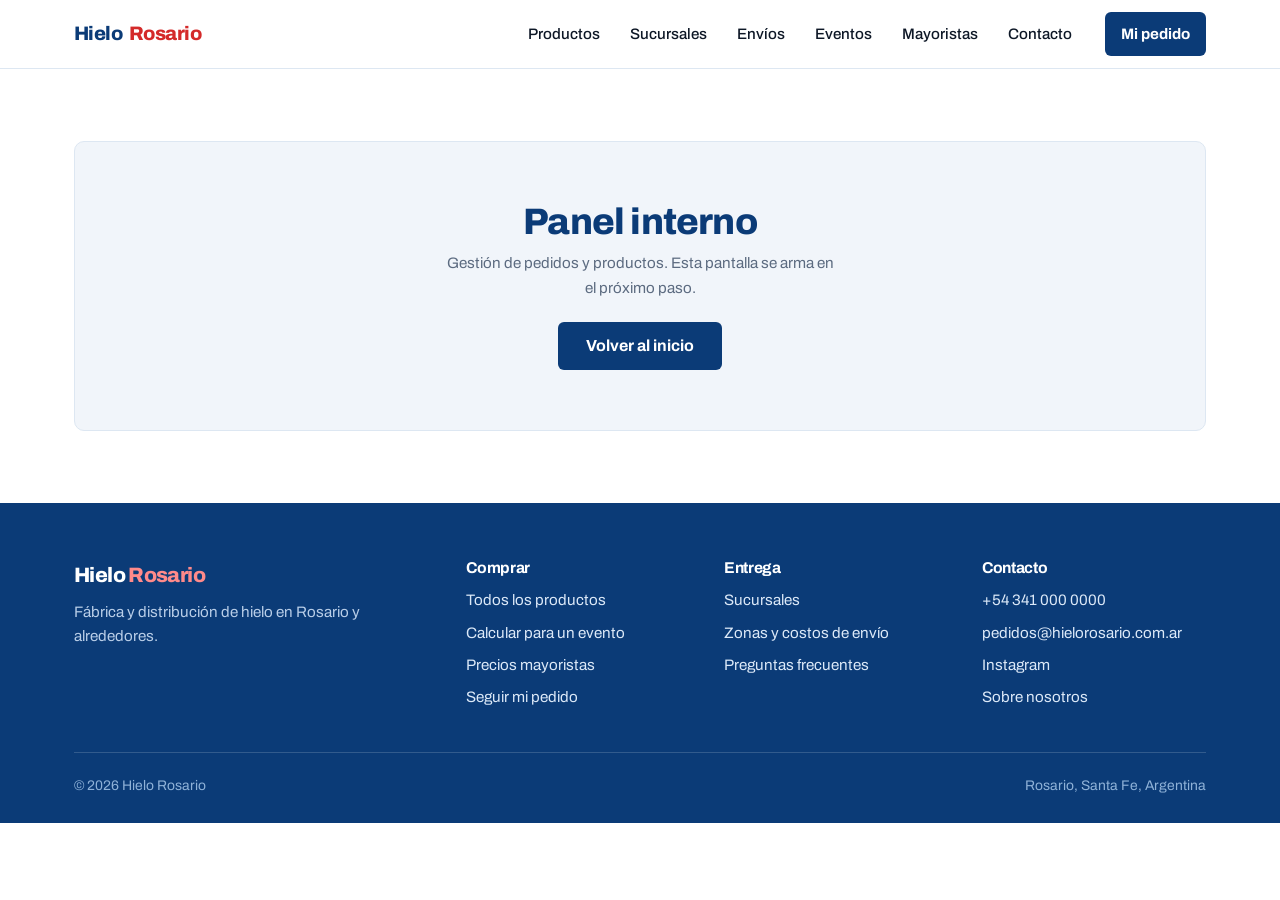
==== admin.html @ f802578d "Add files via upload" ====
<!DOCTYPE html>
<html lang="es-AR">
<head>
<meta charset="utf-8">
<meta name="viewport" content="width=device-width, initial-scale=1">
<title>Panel interno — Hielo Rosario</title>
<meta name="description" content="Gestión de pedidos y productos.">
<link rel="preconnect" href="https://fonts.googleapis.com">
<link rel="preconnect" href="https://fonts.gstatic.com" crossorigin>
<link href="https://fonts.googleapis.com/css2?family=Archivo:wght@400;500;700;800&display=swap" rel="stylesheet">
<link rel="stylesheet" href="estilos.css">
</head>
<body>

<div id="header"></div>

<main>
  <section class="seccion">
    <div class="contenedor">
      <div class="aviso aviso--obra">
        <h2>Panel interno</h2>
        <p>Gestión de pedidos y productos. Esta pantalla se arma en el próximo paso.</p>
        <a class="boton boton--azul" href="index.html">Volver al inicio</a>
      </div>
    </div>
  </section>
</main>

<div id="footer"></div>

<script src="config.js"></script>
<script src="carrito.js"></script>
<script src="datos.js"></script>
<script src="layout.js"></script>
</body>
</html>
---- estilos.css ----
/* ==========================================================================
   HIELO ROSARIO — Estilos del sitio
   Blanco = campo · Azul = estructura · Rojo = solo lo que se toca
   ========================================================================== */

/* ---------- 1. TOKENS ---------------------------------------------------- */
:root {
  /* Color */
  --blanco:      #FFFFFF;
  --hielo:       #F1F5FA;   /* fondo frío, reemplaza al gris neutro */
  --escarcha:    #DDE7F2;   /* bordes y separadores */
  --azul:        #0B3B77;   /* azul empresarial — estructura */
  --azul-vivo:   #1668D6;   /* links e interacción */
  --azul-humo:   #E7EFF9;   /* superficies azuladas suaves */
  --rojo:        #D42A2A;   /* SOLO acciones y urgencia */
  --rojo-oscuro: #A81F1F;
  --tinta:       #0D1726;   /* texto principal (negro azulado, no gris) */
  --tinta-suave: #5C6B80;   /* texto secundario */
  --verde:       #15803D;   /* estado abierto */

  /* Tipografía */
  --fuente: 'Archivo', system-ui, -apple-system, 'Segoe UI', sans-serif;

  /* Espaciado */
  --ancho: 1180px;
  --gutter: 24px;
  --radio: 10px;
  --radio-chico: 6px;

  /* Sombra: una sola, discreta, solo para elementos que flotan de verdad */
  --sombra: 0 8px 28px rgba(11, 59, 119, .10);
}

/* ---------- 2. BASE ------------------------------------------------------ */
*, *::before, *::after { box-sizing: border-box; }

html { -webkit-text-size-adjust: 100%; scroll-behavior: smooth; }

body {
  margin: 0;
  font-family: var(--fuente);
  font-size: 16.5px;
  line-height: 1.6;
  color: var(--tinta);
  background: var(--blanco);
  -webkit-font-smoothing: antialiased;
}

img { max-width: 100%; display: block; }

a { color: var(--azul-vivo); text-decoration: none; }
a:hover { text-decoration: underline; }

h1, h2, h3, h4 {
  margin: 0 0 .5em;
  line-height: 1.12;
  letter-spacing: -.022em;
  font-weight: 800;
  color: var(--azul);
}

h1 { font-size: clamp(2.3rem, 6vw, 3.9rem); }
h2 { font-size: clamp(1.6rem, 3.4vw, 2.3rem); }
h3 { font-size: 1.15rem; font-weight: 700; }

p { margin: 0 0 1em; }

/* Números: siempre alineados, porque acá el contenido son kilos y precios */
.num { font-variant-numeric: tabular-nums; letter-spacing: -.02em; }

/* Accesibilidad: foco visible siempre */
:focus-visible {
  outline: 3px solid var(--azul-vivo);
  outline-offset: 2px;
  border-radius: 4px;
}

@media (prefers-reduced-motion: reduce) {
  *, *::before, *::after {
    animation-duration: .01ms !important;
    transition-duration: .01ms !important;
    scroll-behavior: auto !important;
  }
}

/* ---------- 3. LAYOUT ---------------------------------------------------- */
.contenedor {
  width: 100%;
  max-width: var(--ancho);
  margin: 0 auto;
  padding: 0 var(--gutter);
}

.seccion { padding: 72px 0; }
.seccion--fria { background: var(--hielo); }
.seccion--azul { background: var(--azul); color: #E8F0FA; }
.seccion--azul h2, .seccion--azul h3 { color: var(--blanco); }

.seccion__intro { max-width: 62ch; margin-bottom: 40px; }
.seccion__intro p { color: var(--tinta-suave); font-size: 1.05rem; margin: 0; }
.seccion--azul .seccion__intro p { color: #B9CEE8; }

.hidden { display: none !important; }

/* ---------- 4. BOTONES --------------------------------------------------- */
.boton {
  display: inline-flex;
  align-items: center;
  justify-content: center;
  gap: 8px;
  padding: 14px 26px;
  border: 2px solid transparent;
  border-radius: var(--radio-chico);
  font-family: var(--fuente);
  font-size: 1rem;
  font-weight: 700;
  line-height: 1;
  cursor: pointer;
  text-decoration: none;
  transition: background-color .15s ease, border-color .15s ease, color .15s ease;
}
.boton:hover { text-decoration: none; }

/* Rojo = la acción principal. Uno solo por pantalla. */
.boton--principal { background: var(--rojo); color: var(--blanco); }
.boton--principal:hover { background: var(--rojo-oscuro); }

.boton--azul { background: var(--azul); color: var(--blanco); }
.boton--azul:hover { background: #082B58; }

.boton--linea { background: transparent; border-color: var(--escarcha); color: var(--azul); }
.boton--linea:hover { border-color: var(--azul); background: var(--azul-humo); }

.boton--claro { background: var(--blanco); color: var(--azul); }
.boton--claro:hover { background: var(--hielo); }

.boton--ancho { width: 100%; }
.boton--chico { padding: 10px 18px; font-size: .92rem; }

.boton[disabled] { opacity: .45; pointer-events: none; }

/* ---------- 5. HEADER ---------------------------------------------------- */
.header {
  position: sticky;
  top: 0;
  z-index: 50;
  background: rgba(255, 255, 255, .96);
  backdrop-filter: saturate(180%) blur(8px);
  border-bottom: 1px solid var(--escarcha);
}

.header__fila {
  display: flex;
  align-items: center;
  gap: 20px;
  height: 68px;
}

.logo {
  display: flex;
  align-items: baseline;
  gap: 7px;
  font-weight: 800;
  font-size: 1.22rem;
  letter-spacing: -.03em;
  color: var(--azul);
  text-decoration: none;
  white-space: nowrap;
}
.logo:hover { text-decoration: none; }
.logo span { color: var(--rojo); }

.nav { display: flex; gap: 4px; margin-left: auto; }

.nav a {
  padding: 9px 13px;
  border-radius: var(--radio-chico);
  color: var(--tinta);
  font-size: .95rem;
  font-weight: 500;
  text-decoration: none;
}
.nav a:hover { background: var(--hielo); text-decoration: none; }
.nav a.activo { color: var(--azul); font-weight: 700; background: var(--azul-humo); }

/* Botón de pedido: el contador es la información, por eso va destacado */
.pedido-btn {
  display: inline-flex;
  align-items: center;
  gap: 9px;
  padding: 10px 16px;
  border-radius: var(--radio-chico);
  background: var(--azul);
  color: var(--blanco);
  font-weight: 700;
  font-size: .95rem;
  text-decoration: none;
  white-space: nowrap;
}
.pedido-btn:hover { background: #082B58; text-decoration: none; }

.pedido-btn__cuenta {
  min-width: 22px;
  height: 22px;
  padding: 0 6px;
  border-radius: 11px;
  background: var(--rojo);
  color: var(--blanco);
  font-size: .8rem;
  font-weight: 800;
  display: inline-flex;
  align-items: center;
  justify-content: center;
}
.pedido-btn__cuenta:empty,
.pedido-btn__cuenta[data-vacio="si"] { display: none; }

.menu-btn {
  display: none;
  margin-left: auto;
  padding: 10px;
  background: none;
  border: 1px solid var(--escarcha);
  border-radius: var(--radio-chico);
  cursor: pointer;
  color: var(--azul);
}

@media (max-width: 900px) {
  .menu-btn { display: inline-flex; }
  .nav {
    position: absolute;
    top: 68px; left: 0; right: 0;
    flex-direction: column;
    gap: 0;
    margin: 0;
    padding: 8px var(--gutter) 16px;
    background: var(--blanco);
    border-bottom: 1px solid var(--escarcha);
    box-shadow: var(--sombra);
  }
  .nav:not(.abierto) { display: none; }
  .nav a { padding: 14px 8px; border-bottom: 1px solid var(--hielo); border-radius: 0; }
  .header__fila { gap: 12px; }
}

/* ---------- 6. HERO ------------------------------------------------------ */
.hero {
  position: relative;
  overflow: hidden;
  background: var(--hielo);
  border-bottom: 1px solid var(--escarcha);
}

/* Textura de escarcha: cubos apenas insinuados. Es el único adorno del sitio. */
.hero::after {
  content: '';
  position: absolute;
  inset: 0;
  background-image:
    linear-gradient(var(--escarcha) 1px, transparent 1px),
    linear-gradient(90deg, var(--escarcha) 1px, transparent 1px);
  background-size: 44px 44px;
  opacity: .8;
  -webkit-mask-image: radial-gradient(ellipse 70% 90% at 88% 15%, #000, transparent 72%);
          mask-image: radial-gradient(ellipse 70% 90% at 88% 15%, #000, transparent 72%);
  pointer-events: none;
}

.hero__cuerpo {
  position: relative;
  z-index: 1;
  max-width: 54ch;
  padding: 92px 0 84px;
}

.hero h1 { max-width: 11ch; margin-bottom: .28em; }
.hero__bajada {
  max-width: 46ch;
  font-size: 1.14rem;
  color: var(--tinta-suave);
  margin-bottom: 30px;
}

.hero__acciones { display: flex; flex-wrap: wrap; gap: 12px; }

/* Estado de atención: dato útil de verdad, no decoración */
.estado {
  display: inline-flex;
  align-items: center;
  gap: 9px;
  margin-bottom: 22px;
  padding: 7px 14px 7px 11px;
  border-radius: 100px;
  background: var(--blanco);
  border: 1px solid var(--escarcha);
  font-size: .9rem;
  font-weight: 600;
  color: var(--tinta);
}
.estado__punto {
  width: 9px; height: 9px;
  border-radius: 50%;
  background: var(--tinta-suave);
  flex: none;
}
.estado[data-abierto="si"] .estado__punto { background: var(--verde); }
.estado[data-abierto="no"] .estado__punto { background: var(--rojo); }

@media (max-width: 700px) {
  .hero__cuerpo { padding: 52px 0 48px; }
  .hero::after { opacity: .35; }
}

/* ---------- 7. CATEGORÍAS ------------------------------------------------ */
/* Sin sombras ni tarjetas iguales: el peso lo da el borde y el color de fondo */
.categorias {
  display: grid;
  grid-template-columns: repeat(auto-fit, minmax(215px, 1fr));
  gap: 14px;
}

.categoria {
  display: flex;
  flex-direction: column;
  padding: 22px;
  min-height: 168px;
  border: 1px solid var(--escarcha);
  border-radius: var(--radio);
  background: var(--blanco);
  color: var(--tinta);
  text-decoration: none;
  transition: border-color .15s ease, background-color .15s ease;
}
.categoria:hover {
  border-color: var(--azul);
  background: var(--azul-humo);
  text-decoration: none;
}
.categoria__nombre { font-size: 1.22rem; font-weight: 800; color: var(--azul); margin-bottom: 5px; }
.categoria__desc { font-size: .93rem; color: var(--tinta-suave); margin: 0; }
.categoria__desde {
  margin-top: auto;
  padding-top: 14px;
  font-size: .9rem;
  font-weight: 700;
  color: var(--tinta);
}

/* ---------- 8. PRODUCTOS ------------------------------------------------- */
.grilla-productos {
  display: grid;
  grid-template-columns: repeat(auto-fill, minmax(238px, 1fr));
  gap: 16px;
}

.producto {
  display: flex;
  flex-direction: column;
  border: 1px solid var(--escarcha);
  border-radius: var(--radio);
  background: var(--blanco);
  overflow: hidden;
}

.producto__figura {
  position: relative;
  aspect-ratio: 4 / 3;
  background: var(--azul-humo);
  display: grid;
  place-items: center;
  border-bottom: 1px solid var(--escarcha);
}

/* El kilaje como identificador visual del producto: en este rubro, es el dato */
.producto__kilos {
  font-size: 2.5rem;
  font-weight: 800;
  color: var(--azul);
  letter-spacing: -.04em;
  font-variant-numeric: tabular-nums;
}
.producto__kilos small { font-size: .95rem; font-weight: 600; margin-left: 2px; }

.producto__etiqueta {
  position: absolute;
  top: 10px; left: 10px;
  padding: 4px 9px;
  border-radius: 4px;
  background: var(--rojo);
  color: var(--blanco);
  font-size: .74rem;
  font-weight: 800;
  letter-spacing: .01em;
}

.producto__cuerpo { padding: 16px; display: flex; flex-direction: column; flex: 1; }
.producto__nombre { font-size: 1.02rem; font-weight: 700; color: var(--tinta); margin: 0 0 4px; }
.producto__nombre a { color: inherit; }
.producto__desc { font-size: .88rem; color: var(--tinta-suave); margin: 0 0 14px; }

.producto__pie { margin-top: auto; display: flex; align-items: center; gap: 10px; }
.producto__precio {
  font-size: 1.3rem;
  font-weight: 800;
  color: var(--azul);
  font-variant-numeric: tabular-nums;
  margin-right: auto;
}
.producto__precio small { display: block; font-size: .74rem; font-weight: 600; color: var(--tinta-suave); }

.agotado { font-size: .85rem; font-weight: 700; color: var(--tinta-suave); }

/* ---------- 9. PASOS (secuencia real, por eso van numerados) ------------- */
.pasos { display: grid; grid-template-columns: repeat(auto-fit, minmax(240px, 1fr)); gap: 30px; }
.paso { border-top: 3px solid rgba(255,255,255,.28); padding-top: 18px; }
.paso__n {
  font-size: .88rem; font-weight: 800; color: #7FB0EC;
  font-variant-numeric: tabular-nums; margin-bottom: 8px;
}
.paso h3 { font-size: 1.13rem; margin-bottom: 6px; }
.paso p { font-size: .95rem; color: #B9CEE8; margin: 0; }

/* ---------- 10. BLOQUES SPLIT ------------------------------------------- */
.duo { display: grid; grid-template-columns: 1fr 1fr; gap: 16px; }
@media (max-width: 780px) { .duo { grid-template-columns: 1fr; } }

.panel {
  padding: 32px;
  border: 1px solid var(--escarcha);
  border-radius: var(--radio);
  background: var(--blanco);
  display: flex;
  flex-direction: column;
}
.panel h3 { font-size: 1.4rem; margin-bottom: 8px; }
.panel p { color: var(--tinta-suave); font-size: .98rem; }
.panel .boton { margin-top: auto; align-self: flex-start; }

.dato { display: flex; gap: 10px; align-items: baseline; margin-bottom: 6px; font-size: .95rem; }
.dato strong { color: var(--azul); font-variant-numeric: tabular-nums; white-space: nowrap; }

/* ---------- 11. FOOTER --------------------------------------------------- */
.footer {
  background: var(--azul);
  color: #B9CEE8;
  padding: 56px 0 26px;
  font-size: .95rem;
}
.footer a { color: #DCE9F8; }
.footer__grilla {
  display: grid;
  grid-template-columns: 1.6fr 1fr 1fr 1fr;
  gap: 34px;
  padding-bottom: 34px;
  border-bottom: 1px solid rgba(255,255,255,.16);
}
@media (max-width: 820px) { .footer__grilla { grid-template-columns: 1fr 1fr; gap: 26px; } }
@media (max-width: 480px) { .footer__grilla { grid-template-columns: 1fr; } }

.footer__logo { font-size: 1.3rem; font-weight: 800; color: var(--blanco); margin-bottom: 8px; letter-spacing: -.03em; }
.footer__logo span { color: #FF8A8A; }
.footer h4 { color: var(--blanco); font-size: .98rem; font-weight: 700; margin: 0 0 12px; }
.footer ul { list-style: none; margin: 0; padding: 0; }
.footer li { margin-bottom: 8px; }
.footer__legal {
  padding-top: 22px;
  display: flex;
  justify-content: space-between;
  gap: 14px;
  flex-wrap: wrap;
  font-size: .87rem;
  color: #8FB2D8;
}

/* ---------- 12. AVISOS / ESTADOS VACÍOS --------------------------------- */
.aviso {
  padding: 18px 20px;
  border-radius: var(--radio);
  border: 1px solid var(--escarcha);
  background: var(--hielo);
  font-size: .95rem;
}
.aviso--obra { text-align: center; padding: 60px 20px; }
.aviso--obra h2 { margin-bottom: 8px; }
.aviso--obra p { color: var(--tinta-suave); max-width: 44ch; margin: 0 auto 22px; }

.cargando { padding: 40px 0; color: var(--tinta-suave); font-size: .95rem; }

/* ---------- 13. PRODUCTO EN CELULAR -------------------------------------
   Tarjeta horizontal: el cliente ve 3 o 4 productos por pantalla en vez
   de uno, que es lo que importa cuando está comprando desde el teléfono. */
@media (max-width: 560px) {
  .grilla-productos { grid-template-columns: 1fr; gap: 12px; }

  .producto { flex-direction: row; align-items: stretch; }

  .producto__figura {
    aspect-ratio: auto;
    width: 104px;
    flex: none;
    border-bottom: 0;
    border-right: 1px solid var(--escarcha);
  }
  .producto__kilos { font-size: 1.75rem; }
  .producto__etiqueta { top: 6px; left: 6px; font-size: .65rem; padding: 3px 6px; }

  .producto__cuerpo { padding: 13px 14px; }
  .producto__desc { display: none; }
  .producto__pie { flex-wrap: wrap; gap: 8px; }
  .producto__precio { font-size: 1.15rem; }

  .seccion { padding: 48px 0; }
}
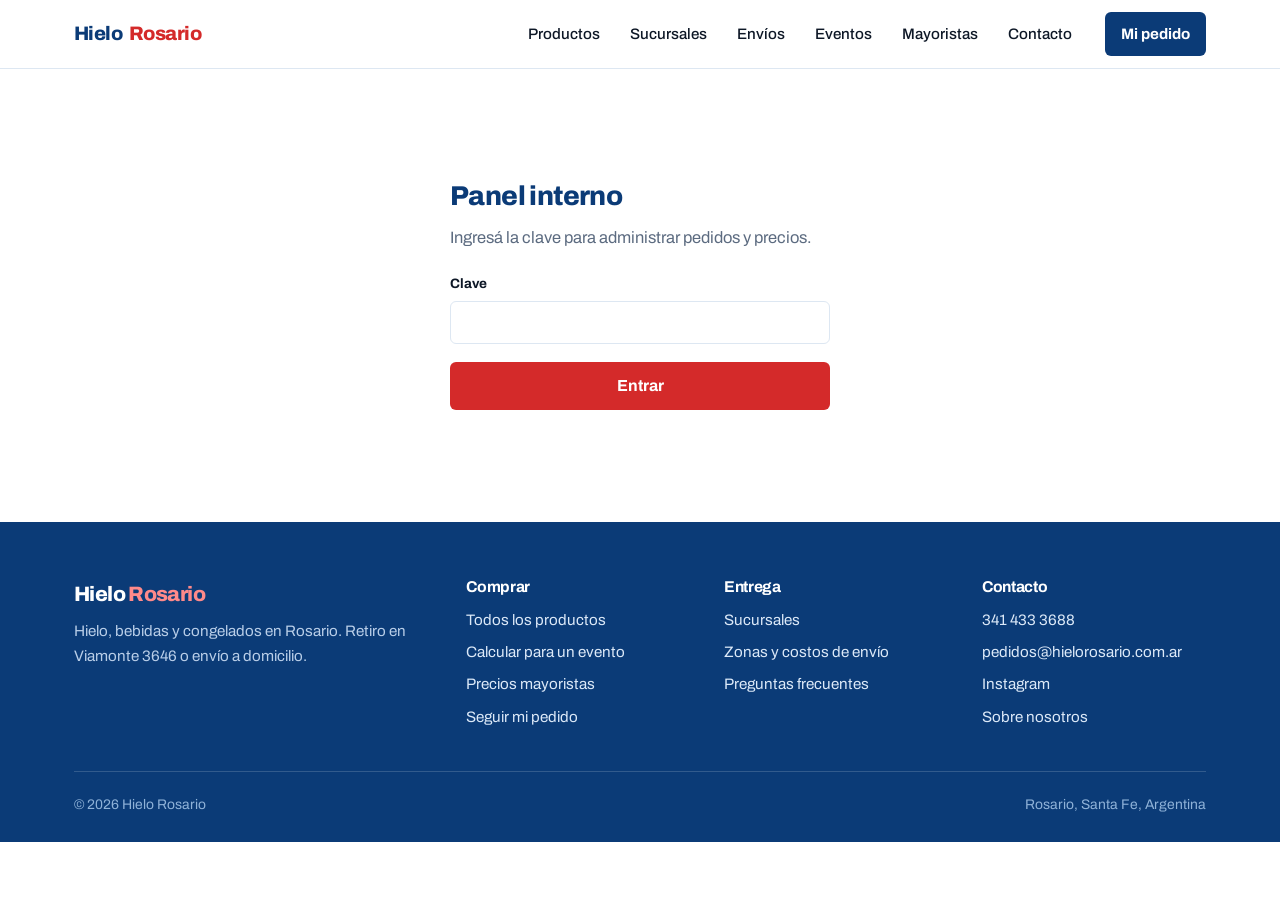
==== commit 996c53c3: "Add files via upload" ====
--- a/admin.html
+++ b/admin.html
@@ -4,7 +4,7 @@
 <meta charset="utf-8">
 <meta name="viewport" content="width=device-width, initial-scale=1">
 <title>Panel interno — Hielo Rosario</title>
-<meta name="description" content="Gestión de pedidos y productos.">
+<meta name="robots" content="noindex, nofollow">
 <link rel="preconnect" href="https://fonts.googleapis.com">
 <link rel="preconnect" href="https://fonts.gstatic.com" crossorigin>
 <link href="https://fonts.googleapis.com/css2?family=Archivo:wght@400;500;700;800&display=swap" rel="stylesheet">
@@ -17,11 +17,18 @@
 <main>
   <section class="seccion">
     <div class="contenedor">
-      <div class="aviso aviso--obra">
-        <h2>Panel interno</h2>
-        <p>Gestión de pedidos y productos. Esta pantalla se arma en el próximo paso.</p>
-        <a class="boton boton--azul" href="index.html">Volver al inicio</a>
+
+      <div id="login"></div>
+
+      <div id="panel" class="hidden">
+        <div class="admin__encabezado">
+          <h1>Panel interno</h1>
+          <button class="boton boton--linea boton--chico" id="salir">Salir</button>
+        </div>
+        <div class="chips" id="pestanas"></div>
+        <div id="vista"><p class="cargando">Cargando…</p></div>
       </div>
+
     </div>
   </section>
 </main>
@@ -32,5 +39,6 @@
 <script src="carrito.js"></script>
 <script src="datos.js"></script>
 <script src="layout.js"></script>
+<script src="admin.js"></script>
 </body>
 </html>
--- a/estilos.css
+++ b/estilos.css
@@ -140,10 +140,16 @@
 .boton[disabled] { opacity: .45; pointer-events: none; }
 
 /* ---------- 5. HEADER ---------------------------------------------------- */
-.header {
+/* El menú se pega arriba al hacer scroll. La posición va en el contenedor
+   (#header) y no en la etiqueta de adentro: si va adentro, el contenedor
+   mide solo 68px y el menú no tiene dónde quedarse pegado. */
+#header {
   position: sticky;
   top: 0;
   z-index: 50;
+}
+
+.header {
   background: rgba(255, 255, 255, .96);
   backdrop-filter: saturate(180%) blur(8px);
   border-bottom: 1px solid var(--escarcha);
@@ -399,6 +405,15 @@
 .producto__nombre a { color: inherit; }
 .producto__desc { font-size: .88rem; color: var(--tinta-suave); margin: 0 0 14px; }
 
+/* Precio de cuenta corriente: presente pero claramente secundario, para que
+   se lea que lo barato es pagar en el momento. */
+.producto__cc {
+  margin: 0 0 12px;
+  font-size: .82rem;
+  color: var(--tinta-suave);
+  font-variant-numeric: tabular-nums;
+}
+
 .producto__pie { margin-top: auto; display: flex; align-items: center; gap: 10px; }
 .producto__precio {
   font-size: 1.3rem;
@@ -407,7 +422,10 @@
   font-variant-numeric: tabular-nums;
   margin-right: auto;
 }
-.producto__precio small { display: block; font-size: .74rem; font-weight: 600; color: var(--tinta-suave); }
+.producto__precio small { display: block; font-size: .74rem; font-weight: 600; color: var(--tinta-suave); white-space: normal; }
+
+/* Cuando dice "Desde" el texto es más largo: se achica para no partirse */
+.producto__precio--desde { font-size: 1.1rem; white-space: nowrap; }
 
 .agotado { font-size: .85rem; font-weight: 700; color: var(--tinta-suave); }
 
@@ -512,3 +530,591 @@
 
   .seccion { padding: 48px 0; }
 }
+
+/* ---------- 14. CABECERA DE SECCIÓN -------------------------------------- */
+.cabecera {
+  background: var(--hielo);
+  border-bottom: 1px solid var(--escarcha);
+  padding: 46px 0 34px;
+}
+.cabecera h1 { font-size: clamp(1.9rem, 4.5vw, 2.9rem); margin-bottom: .3em; }
+.cabecera__bajada { max-width: 62ch; color: var(--tinta-suave); margin-bottom: 24px; }
+
+/* ---------- 15. BUSCADOR ------------------------------------------------- */
+.buscador {
+  display: flex;
+  align-items: center;
+  gap: 10px;
+  max-width: 420px;
+  padding: 0 14px;
+  background: var(--blanco);
+  border: 1px solid var(--escarcha);
+  border-radius: var(--radio-chico);
+  color: var(--tinta-suave);
+}
+.buscador:focus-within { border-color: var(--azul); }
+.buscador input {
+  flex: 1;
+  padding: 13px 0;
+  border: 0;
+  background: none;
+  font-family: var(--fuente);
+  font-size: 1rem;
+  color: var(--tinta);
+}
+.buscador input:focus { outline: none; }
+
+/* ---------- 16. FILTROS POR CATEGORÍA ------------------------------------ */
+.barra-filtros {
+  position: sticky;
+  top: 68px;
+  z-index: 40;
+  background: rgba(255,255,255,.97);
+  backdrop-filter: saturate(180%) blur(8px);
+  border-bottom: 1px solid var(--escarcha);
+}
+.chips {
+  display: flex;
+  gap: 8px;
+  padding: 12px 0;
+  overflow-x: auto;
+  scrollbar-width: none;
+}
+.chips::-webkit-scrollbar { display: none; }
+
+.chip {
+  flex: none;
+  padding: 8px 15px;
+  border: 1px solid var(--escarcha);
+  border-radius: 100px;
+  background: var(--blanco);
+  font-family: var(--fuente);
+  font-size: .92rem;
+  font-weight: 600;
+  color: var(--tinta);
+  cursor: pointer;
+  white-space: nowrap;
+  transition: border-color .15s ease, background-color .15s ease, color .15s ease;
+}
+.chip:hover { border-color: var(--azul); }
+.chip--activo { background: var(--azul); border-color: var(--azul); color: var(--blanco); }
+
+/* ---------- 17. ENCABEZADO DEL CATÁLOGO ---------------------------------- */
+.catalogo__encabezado {
+  display: flex;
+  align-items: baseline;
+  gap: 14px;
+  margin-bottom: 26px;
+}
+.catalogo__encabezado h2 { margin: 0; }
+.catalogo__cuenta { color: var(--tinta-suave); font-size: .95rem; font-weight: 600; }
+
+/* ---------- 18. CONTADOR DE CANTIDAD ------------------------------------- */
+.contador {
+  display: inline-flex;
+  align-items: center;
+  border: 1px solid var(--escarcha);
+  border-radius: var(--radio-chico);
+  overflow: hidden;
+  background: var(--blanco);
+}
+.contador__btn {
+  width: 34px;
+  height: 34px;
+  border: 0;
+  background: var(--blanco);
+  color: var(--azul);
+  font-size: 1.2rem;
+  font-weight: 700;
+  line-height: 1;
+  cursor: pointer;
+}
+.contador__btn:hover { background: var(--azul-humo); }
+.contador__n {
+  min-width: 30px;
+  text-align: center;
+  font-weight: 800;
+  color: var(--tinta);
+  font-size: .98rem;
+}
+.contador--grande .contador__btn { width: 46px; height: 50px; font-size: 1.4rem; }
+.contador--grande .contador__n { min-width: 44px; font-size: 1.15rem; }
+
+/* ---------- 19. FICHA DE PRODUCTO ---------------------------------------- */
+.miga { font-size: .9rem; color: var(--tinta-suave); margin-bottom: 22px; display: flex; gap: 8px; }
+.miga a::after { content: ' ›'; color: var(--escarcha); }
+.miga a:last-child::after { content: ''; }
+
+.ficha { display: grid; grid-template-columns: 1fr 1.15fr; gap: 44px; align-items: start; }
+@media (max-width: 800px) { .ficha { grid-template-columns: 1fr; gap: 26px; } }
+
+.ficha__figura {
+  aspect-ratio: 1;
+  display: grid;
+  place-items: center;
+  background: var(--azul-humo);
+  border: 1px solid var(--escarcha);
+  border-radius: var(--radio);
+  overflow: hidden;
+}
+.ficha__figura img { width: 100%; height: 100%; object-fit: cover; }
+.ficha__formato {
+  font-size: clamp(2rem, 6vw, 3.4rem);
+  font-weight: 800;
+  color: var(--azul);
+  letter-spacing: -.03em;
+  text-align: center;
+  padding: 0 18px;
+}
+@media (max-width: 800px) { .ficha__figura { aspect-ratio: 16/9; } }
+
+.ficha__datos h1 { font-size: clamp(1.6rem, 3.4vw, 2.3rem); }
+.ficha__desc { color: var(--tinta-suave); }
+
+.ficha__precio { margin: 22px 0 26px; }
+.ficha__precio-num {
+  display: block;
+  font-size: 2.4rem;
+  font-weight: 800;
+  color: var(--azul);
+  font-variant-numeric: tabular-nums;
+  line-height: 1.1;
+}
+.ficha__precio-nota { display: block; font-size: .9rem; color: var(--tinta-suave); margin-top: 2px; }
+.ficha__precio-cc {
+  display: inline-block;
+  margin-top: 10px;
+  padding: 5px 11px;
+  border-radius: var(--radio-chico);
+  background: var(--hielo);
+  font-size: .88rem;
+  color: var(--tinta-suave);
+  font-variant-numeric: tabular-nums;
+}
+
+.presentaciones { margin-bottom: 24px; }
+.presentaciones__titulo { font-size: .95rem; font-weight: 700; color: var(--tinta); margin-bottom: 10px; }
+.presentacion {
+  display: flex;
+  align-items: center;
+  justify-content: space-between;
+  gap: 16px;
+  width: 100%;
+  margin-bottom: 8px;
+  padding: 13px 16px;
+  border: 2px solid var(--escarcha);
+  border-radius: var(--radio-chico);
+  background: var(--blanco);
+  font-family: var(--fuente);
+  font-size: 1rem;
+  cursor: pointer;
+  text-align: left;
+  transition: border-color .15s ease, background-color .15s ease;
+}
+.presentacion:hover { border-color: var(--azul-vivo); }
+.presentacion--activa { border-color: var(--azul); background: var(--azul-humo); }
+.presentacion__nombre { font-weight: 600; color: var(--tinta); }
+.presentacion__precio { font-weight: 800; color: var(--azul); font-variant-numeric: tabular-nums; }
+
+.comprar { display: flex; gap: 12px; align-items: stretch; }
+.comprar .boton { flex: 1; }
+.comprar .contador--grande { flex: none; }
+
+.ficha__yaesta { margin-top: 14px; font-size: .92rem; color: var(--tinta-suave); }
+
+.ficha__entrega {
+  margin-top: 28px;
+  padding-top: 20px;
+  border-top: 1px solid var(--escarcha);
+  font-size: .93rem;
+  color: var(--tinta-suave);
+}
+.ficha__entrega p { margin: 0 0 6px; }
+.ficha__entrega strong { color: var(--tinta); }
+
+/* ---------- 20. IMAGEN DE PRODUCTO EN LA TARJETA ------------------------- */
+.producto__img { width: 100%; height: 100%; object-fit: cover; }
+
+@media (max-width: 900px) { .barra-filtros { top: 68px; } }
+@media (max-width: 560px) {
+  .producto__pie { align-items: center; }
+  .contador__btn { width: 32px; height: 32px; }
+}
+
+/* ---------- 21. SUCURSAL -------------------------------------------------- */
+.sucursal {
+  display: grid;
+  grid-template-columns: 1fr 1.1fr;
+  gap: 0;
+  border: 1px solid var(--escarcha);
+  border-radius: var(--radio);
+  overflow: hidden;
+}
+@media (max-width: 820px) { .sucursal { grid-template-columns: 1fr; } }
+
+.sucursal__datos { padding: 34px; }
+.sucursal__datos h3 { font-size: 1.5rem; margin-bottom: 18px; }
+.sucursal__datos .dato { flex-direction: column; gap: 2px; margin-bottom: 14px; }
+.sucursal__datos .dato strong { font-size: .8rem; font-weight: 700; color: var(--tinta-suave); }
+.sucursal__datos .dato span { color: var(--tinta); }
+
+.sucursal__nota {
+  padding: 11px 14px;
+  border-radius: var(--radio-chico);
+  background: var(--hielo);
+  font-size: .92rem;
+  color: var(--tinta);
+}
+.sucursal__acciones { display: flex; flex-wrap: wrap; gap: 10px; margin-top: 18px; }
+
+.sucursal__mapa { width: 100%; min-height: 340px; border: 0; border-left: 1px solid var(--escarcha); }
+@media (max-width: 820px) { .sucursal__mapa { min-height: 260px; border-left: 0; border-top: 1px solid var(--escarcha); } }
+
+/* ---------- 22. CHECKOUT -------------------------------------------------- */
+.checkout { display: grid; grid-template-columns: 1fr 330px; gap: 32px; align-items: start; }
+@media (max-width: 900px) { .checkout { grid-template-columns: 1fr; } }
+
+.bloque { margin-bottom: 38px; }
+.bloque__titulo { font-size: 1.15rem; font-weight: 800; color: var(--azul); margin-bottom: 14px; }
+
+.checkout__seguir { display: inline-block; margin-top: 14px; font-size: .93rem; font-weight: 600; }
+
+/* --- Líneas del pedido --- */
+.linea {
+  display: grid;
+  grid-template-columns: 1fr auto auto auto;
+  align-items: center;
+  gap: 14px;
+  padding: 14px 0;
+  border-bottom: 1px solid var(--escarcha);
+}
+.linea:first-child { border-top: 1px solid var(--escarcha); }
+.linea__datos { display: flex; flex-direction: column; gap: 2px; min-width: 0; }
+.linea__nombre { font-weight: 700; color: var(--tinta); }
+.linea__presentacion { font-size: .85rem; color: var(--tinta-suave); }
+.linea__total { font-weight: 800; color: var(--azul); min-width: 92px; text-align: right; }
+.linea__quitar {
+  padding: 6px; border: 0; background: none; color: var(--tinta-suave);
+  cursor: pointer; border-radius: var(--radio-chico); line-height: 0;
+}
+.linea__quitar:hover { background: var(--hielo); color: var(--rojo); }
+
+@media (max-width: 560px) {
+  .linea { grid-template-columns: 1fr auto; grid-template-areas: 'datos quitar' 'contador total'; gap: 10px; }
+  .linea__datos { grid-area: datos; }
+  .linea__quitar { grid-area: quitar; }
+  .linea .contador { grid-area: contador; justify-self: start; }
+  .linea__total { grid-area: total; }
+}
+
+/* --- Retiro o envío --- */
+.opciones { display: grid; grid-template-columns: 1fr 1fr; gap: 12px; }
+@media (max-width: 620px) { .opciones { grid-template-columns: 1fr; } }
+
+.opcion {
+  display: flex; flex-direction: column; gap: 4px;
+  padding: 18px;
+  border: 2px solid var(--escarcha);
+  border-radius: var(--radio);
+  background: var(--blanco);
+  font-family: var(--fuente);
+  text-align: left;
+  cursor: pointer;
+  transition: border-color .15s ease, background-color .15s ease;
+}
+.opcion:hover { border-color: var(--azul-vivo); }
+.opcion--activa { border-color: var(--azul); background: var(--azul-humo); }
+.opcion__titulo { font-size: 1.05rem; font-weight: 800; color: var(--azul); }
+.opcion__detalle { font-size: .9rem; color: var(--tinta-suave); }
+
+.zona { grid-column: 1 / -1; margin-top: 6px; }
+.zona label { display: block; font-size: .85rem; font-weight: 700; color: var(--tinta); margin-bottom: 6px; }
+
+/* --- Formulario --- */
+.campo { margin-bottom: 18px; }
+.campo label { display: block; font-size: .85rem; font-weight: 700; color: var(--tinta); margin-bottom: 6px; }
+.campo input, .campo textarea, .zona select {
+  width: 100%;
+  padding: 12px 14px;
+  border: 1px solid var(--escarcha);
+  border-radius: var(--radio-chico);
+  background: var(--blanco);
+  font-family: var(--fuente);
+  font-size: 1rem;
+  color: var(--tinta);
+  resize: vertical;
+}
+.campo input:focus, .campo textarea:focus, .zona select:focus {
+  outline: none; border-color: var(--azul);
+}
+.campo__ayuda { display: block; margin-top: 6px; font-size: .84rem; color: var(--tinta-suave); }
+.pagos { display: flex; flex-wrap: wrap; gap: 8px; }
+
+/* --- Resumen --- */
+.checkout__resumen {
+  position: sticky;
+  top: 92px;
+  padding: 24px;
+  border: 1px solid var(--escarcha);
+  border-radius: var(--radio);
+  background: var(--hielo);
+}
+@media (max-width: 900px) { .checkout__resumen { position: static; } }
+
+.checkout__resumen h3 { font-size: 1.1rem; margin-bottom: 14px; }
+.resumen__linea {
+  display: flex; justify-content: space-between; gap: 12px;
+  padding: 7px 0; font-size: .95rem; color: var(--tinta-suave);
+}
+.resumen__linea strong { color: var(--tinta); }
+.resumen__total {
+  display: flex; justify-content: space-between; align-items: baseline; gap: 12px;
+  margin: 10px 0 16px; padding-top: 14px;
+  border-top: 1px solid var(--escarcha);
+  font-weight: 800;
+}
+.resumen__total strong { font-size: 1.5rem; color: var(--azul); }
+
+.resumen__aviso {
+  margin-bottom: 14px; padding: 11px 13px;
+  border-radius: var(--radio-chico);
+  background: var(--blanco);
+  border: 1px solid var(--escarcha);
+  font-size: .87rem; color: var(--tinta);
+}
+.resumen__aviso--alerta { border-color: var(--rojo); color: var(--rojo-oscuro); }
+.resumen__nota { margin: 12px 0 0; font-size: .84rem; color: var(--tinta-suave); text-align: center; }
+
+/* ---------- 23. CONFIRMACIÓN --------------------------------------------- */
+.confirmado { max-width: 560px; margin: 0 auto; text-align: center; }
+.confirmado__marca {
+  width: 60px; height: 60px; margin: 0 auto 20px;
+  display: grid; place-items: center;
+  border-radius: 50%;
+  background: var(--verde); color: var(--blanco);
+}
+.confirmado h1 { font-size: clamp(1.7rem, 4vw, 2.4rem); }
+.confirmado__codigo { font-size: 1.05rem; color: var(--tinta-suave); margin-bottom: 4px; }
+.confirmado__codigo strong { color: var(--azul); font-variant-numeric: tabular-nums; }
+.confirmado__bajada { color: var(--tinta-suave); margin-bottom: 22px; }
+.confirmado__nota { font-size: .86rem; color: var(--tinta-suave); margin-top: 10px; }
+
+.detalle {
+  margin: 34px 0 26px;
+  padding: 24px;
+  border: 1px solid var(--escarcha);
+  border-radius: var(--radio);
+  text-align: left;
+}
+.detalle h2 { font-size: 1.05rem; margin-bottom: 12px; }
+.detalle__linea {
+  display: flex; justify-content: space-between; gap: 14px;
+  padding: 9px 0; border-bottom: 1px solid var(--hielo);
+  font-size: .95rem;
+}
+.detalle__linea small { display: block; font-size: .82rem; color: var(--tinta-suave); }
+.detalle__total {
+  display: flex; justify-content: space-between; align-items: baseline;
+  padding-top: 14px; margin-top: 6px;
+  border-top: 1px solid var(--escarcha); font-weight: 800;
+}
+.detalle__total strong { font-size: 1.3rem; color: var(--azul); }
+.detalle__datos { margin-top: 18px; font-size: .92rem; color: var(--tinta-suave); }
+.detalle__datos p { margin: 0 0 5px; }
+.detalle__datos strong { color: var(--tinta); }
+
+/* ---------- 24. CALCULADORA DE EVENTOS ----------------------------------- */
+.calculadora { display: grid; grid-template-columns: 1fr 340px; gap: 32px; align-items: start; }
+@media (max-width: 900px) { .calculadora { grid-template-columns: 1fr; } }
+
+.opciones--columna { grid-template-columns: 1fr; }
+
+.check { display: flex; align-items: center; gap: 10px; cursor: pointer; font-weight: 500; }
+.check input { width: 19px; height: 19px; accent-color: var(--azul); cursor: pointer; }
+.check span { font-size: .97rem; color: var(--tinta); }
+
+.resultado {
+  position: sticky; top: 92px;
+  padding: 28px;
+  border: 1px solid var(--escarcha);
+  border-radius: var(--radio);
+  background: var(--hielo);
+  text-align: center;
+}
+@media (max-width: 900px) { .resultado { position: static; } }
+
+.resultado__num {
+  font-size: 3.6rem; font-weight: 800; color: var(--azul);
+  letter-spacing: -.04em; line-height: 1;
+}
+.resultado__num small { font-size: 1.2rem; margin-left: 4px; }
+.resultado__texto { margin: 10px 0 20px; color: var(--tinta-suave); font-size: .95rem; }
+
+.resultado__tips {
+  text-align: left; padding: 16px 0; margin-bottom: 18px;
+  border-top: 1px solid var(--escarcha); border-bottom: 1px solid var(--escarcha);
+  font-size: .88rem; color: var(--tinta-suave);
+}
+.resultado__tips p { margin: 0 0 8px; }
+.resultado__tips p:last-child { margin: 0; }
+.resultado__tips strong { color: var(--tinta); }
+
+.resultado__acciones { display: grid; gap: 9px; }
+
+/* ---------- 25. ZONAS DE ENVÍO ------------------------------------------- */
+.zonas { display: grid; grid-template-columns: repeat(auto-fit, minmax(230px, 1fr)); gap: 14px; }
+.zona-card {
+  padding: 24px;
+  border: 1px solid var(--escarcha);
+  border-radius: var(--radio);
+  background: var(--blanco);
+}
+.zona-card h3 { font-size: 1.15rem; margin-bottom: 4px; }
+.zona-card__lugares { font-size: .9rem; color: var(--tinta-suave); margin-bottom: 16px; min-height: 2.6em; }
+.zona-card__costo { font-size: 1.9rem; font-weight: 800; color: var(--azul); line-height: 1; }
+.zona-card__demora { font-size: .87rem; color: var(--tinta-suave); }
+
+/* ---------- 26. CONTACTO -------------------------------------------------- */
+.acciones-wa { display: flex; flex-wrap: wrap; gap: 10px; }
+.panel--limpio { padding: 0; overflow: hidden; }
+.panel--limpio .sucursal__mapa { border: 0; height: 100%; min-height: 320px; }
+
+/* ---------- 27. PREGUNTAS FRECUENTES ------------------------------------- */
+.faq { max-width: 720px; }
+.faq__grupo {
+  font-size: 1.05rem; font-weight: 800; color: var(--tinta-suave);
+  margin: 34px 0 10px;
+}
+.faq__grupo:first-child { margin-top: 0; }
+
+.faq__item { border-bottom: 1px solid var(--escarcha); }
+.faq__item summary {
+  display: flex; justify-content: space-between; align-items: center; gap: 16px;
+  padding: 17px 0;
+  font-size: 1.03rem; font-weight: 700; color: var(--azul);
+  cursor: pointer; list-style: none;
+}
+.faq__item summary::-webkit-details-marker { display: none; }
+.faq__item summary::after {
+  content: '+';
+  flex: none;
+  font-size: 1.4rem; font-weight: 500; color: var(--tinta-suave);
+  transition: transform .2s ease;
+}
+.faq__item[open] summary::after { content: '–'; }
+.faq__item summary:hover { color: var(--azul-vivo); }
+
+.faq__cuerpo { padding: 0 0 18px; color: var(--tinta-suave); font-size: .97rem; max-width: 62ch; }
+.faq__cuerpo p { margin: 0 0 10px; }
+.faq__cuerpo .boton { margin-top: 4px; }
+
+.faq__pie {
+  max-width: 720px; margin-top: 40px; padding-top: 26px;
+  border-top: 1px solid var(--escarcha);
+}
+.faq__pie p { color: var(--tinta-suave); }
+
+/* ---------- 28. PANEL INTERNO -------------------------------------------- */
+.login { max-width: 380px; margin: 40px auto; }
+.login h1 { font-size: 1.7rem; }
+.login p { color: var(--tinta-suave); margin-bottom: 22px; }
+.login__error { color: var(--rojo); font-size: .9rem; margin-top: 12px; }
+
+.admin__encabezado {
+  display: flex; justify-content: space-between; align-items: center;
+  gap: 16px; margin-bottom: 18px;
+}
+.admin__encabezado h1 { margin: 0; font-size: 1.7rem; }
+
+.admin__barra {
+  display: flex; flex-wrap: wrap; align-items: center; gap: 12px;
+  margin: 24px 0 14px;
+}
+.admin__barra h2 { margin: 0; font-size: 1.15rem; }
+.admin__barra .buscador { max-width: 280px; margin: 0; }
+.admin__barra select {
+  padding: 11px 13px;
+  border: 1px solid var(--escarcha);
+  border-radius: var(--radio-chico);
+  font-family: var(--fuente); font-size: .95rem;
+  background: var(--blanco); color: var(--tinta);
+}
+.admin__ayuda { font-size: .9rem; color: var(--tinta-suave); margin-bottom: 16px; }
+
+/* --- Pedidos --- */
+.pedido-card {
+  padding: 20px;
+  margin-bottom: 14px;
+  border: 1px solid var(--escarcha);
+  border-left: 4px solid var(--tinta-suave);
+  border-radius: var(--radio);
+  background: var(--blanco);
+}
+.pedido-card--recibido   { border-left-color: var(--rojo); }
+.pedido-card--preparando { border-left-color: #C88A00; }
+.pedido-card--entregado  { border-left-color: var(--verde); opacity: .72; }
+
+.pedido-card__top { display: flex; justify-content: space-between; align-items: flex-start; gap: 14px; }
+.pedido-card__top h3 { margin: 0; font-size: 1.15rem; font-variant-numeric: tabular-nums; }
+.pedido-card__fecha { font-size: .85rem; color: var(--tinta-suave); }
+.pedido-card__total { font-size: 1.3rem; font-weight: 800; color: var(--azul); }
+
+.pedido-card__cliente { margin: 14px 0; font-size: .93rem; color: var(--tinta-suave); }
+.pedido-card__cliente p { margin: 0 0 4px; }
+.pedido-card__cliente strong { color: var(--tinta); }
+.pedido-card__notas { padding: 8px 11px; background: var(--hielo); border-radius: var(--radio-chico); margin-top: 8px; }
+
+.pedido-card__items { list-style: none; margin: 0 0 16px; padding: 12px 0; border-top: 1px solid var(--hielo); border-bottom: 1px solid var(--hielo); }
+.pedido-card__items li { display: flex; justify-content: space-between; gap: 14px; padding: 4px 0; font-size: .92rem; }
+
+.pedido-card__acciones { display: flex; flex-wrap: wrap; gap: 7px; }
+.chip--borrar { margin-left: auto; color: var(--rojo); border-color: var(--escarcha); }
+.chip--borrar:hover { border-color: var(--rojo); }
+
+/* --- Tabla de precios --- */
+.tabla { border: 1px solid var(--escarcha); border-radius: var(--radio); overflow: hidden; }
+.tabla__cabecera, .tabla__fila {
+  display: grid;
+  grid-template-columns: minmax(160px, 2fr) 1.1fr 110px 110px 70px;
+  gap: 12px; align-items: center;
+  padding: 10px 16px;
+}
+.tabla__cabecera {
+  background: var(--hielo);
+  border-bottom: 1px solid var(--escarcha);
+  font-size: .8rem; font-weight: 700; color: var(--tinta-suave);
+}
+.tabla__fila { border-bottom: 1px solid var(--hielo); }
+.tabla__fila:last-child { border-bottom: 0; }
+.tabla__fila--oculta { opacity: .45; }
+.tabla__nombre { font-weight: 700; font-size: .93rem; color: var(--tinta); }
+.tabla__pres { font-size: .87rem; color: var(--tinta-suave); }
+
+.tabla__input {
+  width: 100%; padding: 7px 9px;
+  border: 1px solid var(--escarcha); border-radius: var(--radio-chico);
+  font-family: var(--fuente); font-size: .92rem; color: var(--tinta);
+  background: var(--blanco);
+}
+.tabla__input:focus { outline: none; border-color: var(--azul); }
+.tabla__input--guardado { border-color: var(--verde); background: #F0FDF4; }
+.tabla__check input { width: 18px; height: 18px; accent-color: var(--azul); cursor: pointer; }
+
+@media (max-width: 760px) {
+  .tabla__cabecera { display: none; }
+  .tabla__fila { grid-template-columns: 1fr 1fr; gap: 8px; padding: 14px 14px; }
+  .tabla__nombre { grid-column: 1 / -1; }
+  .tabla__pres { grid-column: 1 / -1; }
+  .tabla__input::before { content: attr(data-campo); }
+}
+
+/* --- Publicar --- */
+.publicar { max-width: 620px; }
+.publicar h2 { font-size: 1.4rem; }
+.publicar__estado { padding: 13px 16px; border-radius: var(--radio-chico); background: var(--hielo); font-size: .95rem; }
+.publicar__estado--pendiente { background: #FFF7E6; border: 1px solid #F0D9A6; color: #7A5600; }
+.publicar__pasos { margin: 22px 0; padding-left: 20px; color: var(--tinta-suave); }
+.publicar__pasos li { margin-bottom: 9px; }
+.publicar__pasos strong { color: var(--tinta); }
+.publicar .boton { margin-right: 10px; }
+.publicar__nota { margin-top: 22px; font-size: .87rem; color: var(--tinta-suave); }
